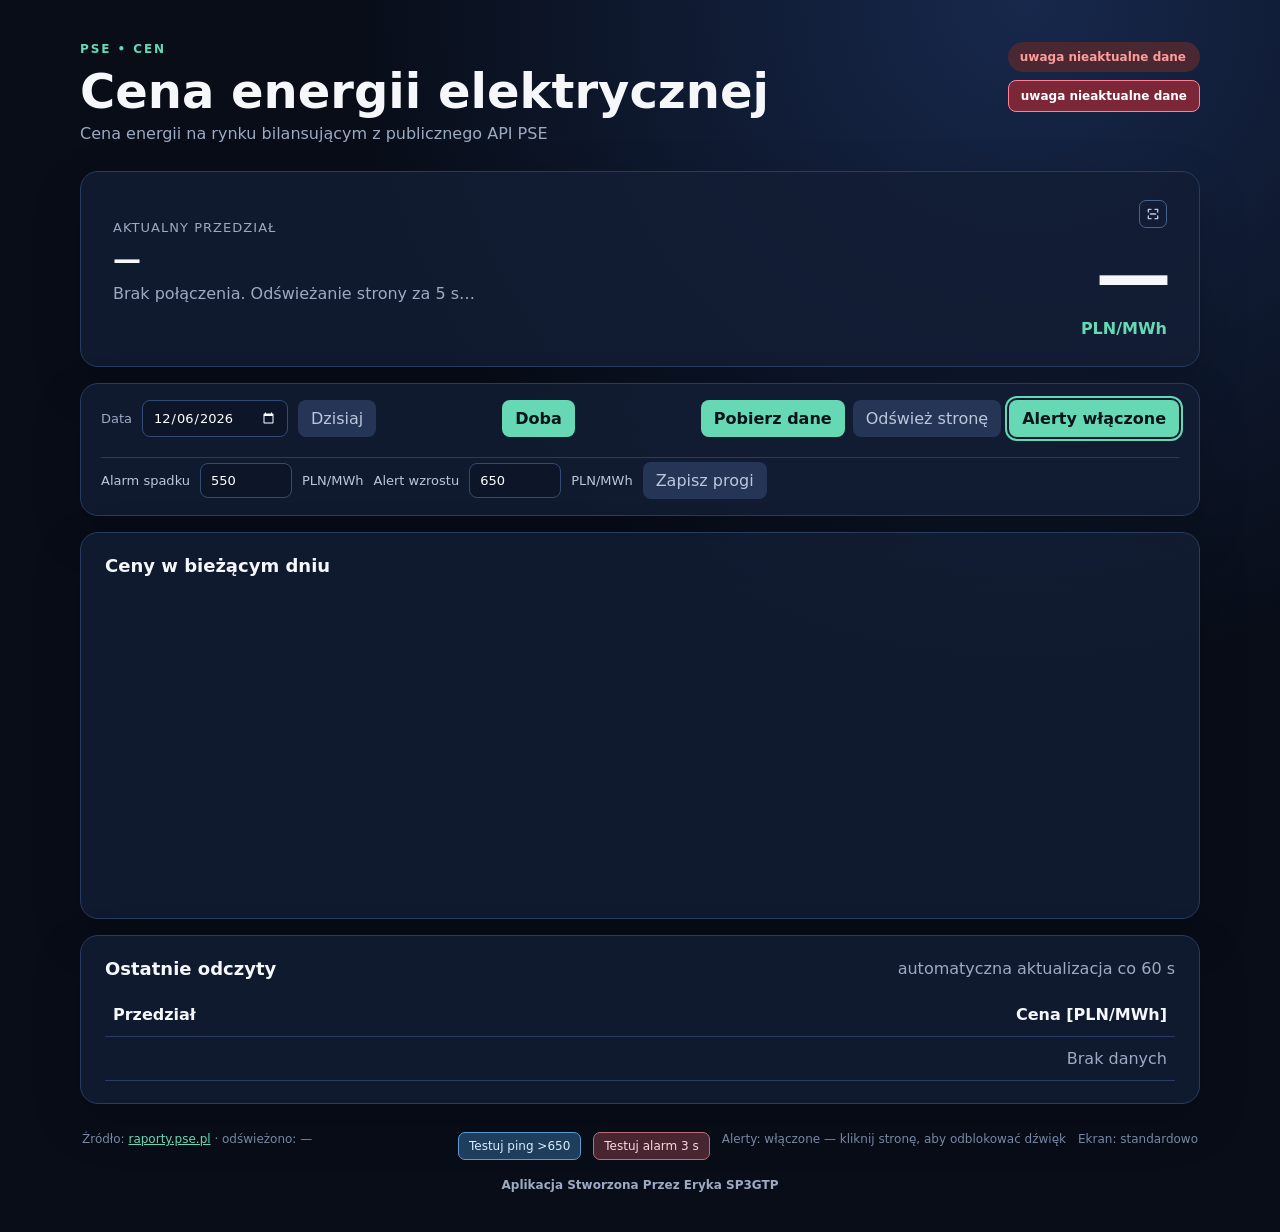
==== index.html @ d74b35da "Automatycznie odswiez strone po bledzie polaczenia Co-authored-by: Copilot <223556219+Copilot@users." ====
<!doctype html>
<html lang="pl">
  <head>
    <meta charset="UTF-8" />
    <meta name="viewport" content="width=device-width, initial-scale=1.0" />
    <meta name="theme-color" content="#0b1324" />
    <meta http-equiv="Content-Security-Policy" content="default-src 'self'; connect-src https://api.raporty.pse.pl; style-src 'self'; script-src 'self'; img-src 'self' data:; font-src 'self'; base-uri 'none'; form-action 'self'" />
    <title>Cena energii PSE</title>
    <link rel="stylesheet" href="./styles.css?v=price-window-link" />
  </head>
  <body>
    <main class="shell">
      <header class="header">
        <div>
          <p class="eyebrow">PSE • CEN</p>
          <h1>Cena energii elektrycznej</h1>
          <p class="subtitle">Cena energii na rynku bilansującym z publicznego API PSE</p>
        </div>
        <div>
          <div id="connection-status" class="status status-loading">Ładowanie…</div>
          <div id="sync-watchdog" class="sync-watchdog" role="status" hidden>uwaga nieaktualne dane</div>
        </div>
      </header>

      <section class="hero card">
        <div>
          <p class="label">Aktualny przedział</p>
          <p id="current-period" class="period">—</p>
          <p id="updated-at" class="muted">Oczekiwanie na dane…</p>
        </div>
        <div class="price-wrap">
          <a id="price-popup-button" class="price-popup-button" href="./price-window.html" target="pse-current-price" aria-label="Otwórz okno z aktualną ceną" title="Pokaż samą cenę">
            <svg viewBox="0 0 24 24" aria-hidden="true" focusable="false">
              <path d="M5 9V5h4M15 5h4v4M19 15v4h-4M9 19H5v-4M8 12h8" />
            </svg>
          </a>
          <span id="current-price" class="price">—</span>
          <span class="unit">PLN/MWh</span>
        </div>
      </section>

      <section class="toolbar card">
        <div class="date-controls">
          <label>
            Data
            <input id="date-input" type="date" />
          </label>
          <button type="button" id="today-button" class="secondary">Dzisiaj</button>
        </div>
        <div class="tabs" role="tablist" aria-label="Zakres danych">
          <button class="tab active" data-range="minute">Doba</button>
        </div>
        <div class="actions">
          <button type="button" id="refresh-button" class="refresh">Pobierz dane</button>
          <button type="button" id="reload-page-button" class="secondary">Odśwież stronę</button>
          <button type="button" id="alert-button" class="secondary" aria-pressed="false">Włącz alerty</button>
        </div>
        <div class="thresholds" aria-label="Progi alarmów">
          <label>Alarm spadku <input id="fall-threshold" type="number" min="0" step="1" value="550" /> PLN/MWh</label>
          <label>Alert wzrostu <input id="rise-threshold" type="number" min="0" step="1" value="650" /> PLN/MWh</label>
          <button type="button" id="save-thresholds" class="secondary">Zapisz progi</button>
        </div>
      </section>

      <section class="card chart-card">
        <div class="section-heading">
          <h2 id="chart-title">Ceny w bieżącym dniu</h2>
          <span id="record-count" class="muted"></span>
        </div>
        <div class="chart-scroll">
          <svg id="chart" viewBox="0 0 900 300" role="img" aria-label="Wykres cen energii"></svg>
          <div id="chart-tooltip" class="chart-tooltip" hidden></div>
        </div>
      </section>

      <section class="card table-card">
        <div class="section-heading">
          <h2>Ostatnie odczyty</h2>
          <span class="muted">automatyczna aktualizacja co 60 s</span>
        </div>
        <div class="table-wrap">
          <table>
            <thead><tr><th>Przedział</th><th>Cena [PLN/MWh]</th></tr></thead>
            <tbody id="data-table"><tr><td colspan="2" class="muted">Brak danych</td></tr></tbody>
          </table>
        </div>
      </section>

      <footer>
        Źródło: <a href="https://raporty.pse.pl/" target="_blank" rel="noreferrer">raporty.pse.pl</a>
        · odświeżono: <span id="footer-time">—</span>
        <span id="wake-lock-status" class="wake-lock">Ekran: standardowo</span>
        <span id="alert-status" class="wake-lock">Alerty: wyłączone</span>
        <button type="button" id="test-alarm-button" class="test-alarm">Testuj alarm 3 s</button>
        <button type="button" id="test-ping-button" class="test-ping">Testuj ping &gt;650</button>
        <div class="author-signature">Aplikacja Stworzona Przez Eryka SP3GTP</div>
      </footer>
    </main>
    <script src="./app.js?v=connection-auto-reload" defer></script>
  </body>
</html>
---- styles.css ----
:root {
  color-scheme: dark;
  font-family: Inter, ui-sans-serif, system-ui, -apple-system, sans-serif;
  background: #080d18;
  color: #f5f7fb;
}
* { box-sizing: border-box; }
body { margin: 0; min-width: 320px; background: radial-gradient(circle at 80% 0%, #17284c, #080d18 42%); }
.shell { width: min(1120px, calc(100% - 32px)); margin: 0 auto; padding: 42px 0 28px; }
.header, .section-heading, .toolbar, .hero { display: flex; align-items: center; justify-content: space-between; gap: 20px; }
.header { align-items: flex-start; margin-bottom: 28px; }
.eyebrow { color: #66d9b4; font-size: 12px; letter-spacing: .16em; font-weight: 800; margin: 0 0 10px; }
h1, h2, p { margin-top: 0; }
h1 { margin-bottom: 8px; font-size: clamp(28px, 5vw, 48px); line-height: 1.05; }
h2 { margin-bottom: 0; font-size: 18px; }
.subtitle, .muted { color: #9caac2; }
.subtitle { margin: 0; }
.card { background: rgba(19, 30, 53, .82); border: 1px solid #293b61; border-radius: 18px; box-shadow: 0 18px 50px rgba(0,0,0,.18); }
.hero { margin-bottom: 16px; padding: 28px 32px; }
.label { margin-bottom: 8px; color: #9caac2; font-size: 13px; text-transform: uppercase; letter-spacing: .08em; }
.period { margin-bottom: 8px; font-size: 28px; font-weight: 700; }
.price-wrap { position: relative; padding-top: 30px; text-align: right; }
.price { font-size: clamp(40px, 8vw, 76px); font-weight: 800; letter-spacing: -.06em; }
.price-low { color: #ff667d; }
.price-high { color: #66d9b4; }
.unit { display: block; color: #66d9b4; font-weight: 700; }
.price-popup-button { position: absolute; top: 0; right: 0; display: grid; width: 28px; height: 28px; padding: 5px; color: #bbc7db; background: transparent; border: 1px solid #49628f; border-radius: 7px; text-decoration: none; }
.price-popup-button:hover { color: #07131b; background: #66d9b4; border-color: #66d9b4; }
.price-popup-button:focus-visible { outline: 2px solid #fff; outline-offset: 2px; }
.price-popup-button svg { width: 100%; height: 100%; fill: none; stroke: currentColor; stroke-linecap: round; stroke-linejoin: round; stroke-width: 2; }
.status { padding: 8px 12px; border-radius: 99px; font-size: 12px; font-weight: 700; white-space: nowrap; }
.status-loading { color: #f5c76b; background: #483b1f; }
.status-ok { color: #66d9b4; background: #173c39; }
.status-error { color: #ff9b9b; background: #492832; }
.sync-watchdog { margin-top: 8px; padding: 8px 12px; color: #fff; background: #7b2737; border: 1px solid #ff8395; border-radius: 8px; font-size: 12px; font-weight: 800; text-align: center; }
.toolbar { flex-wrap: wrap; margin-bottom: 16px; padding: 16px 20px; }
.thresholds { display: flex; align-items: center; gap: 10px; flex-wrap: wrap; width: 100%; padding-top: 4px; border-top: 1px solid #293b61; }
.thresholds label { color: #bbc7db; }
.thresholds input { width: 92px; }
label { display: flex; align-items: center; gap: 10px; color: #9caac2; font-size: 13px; }
input, button { font: inherit; }
input { padding: 9px 10px; color: #fff; background: #0d1629; border: 1px solid #344a75; border-radius: 8px; }
.tabs { display: flex; gap: 6px; flex-wrap: wrap; }
button { cursor: pointer; border: 0; }
.tab, .refresh { padding: 9px 13px; border-radius: 8px; color: #bbc7db; background: #172541; }
.tab.active, .refresh { color: #07131b; background: #66d9b4; font-weight: 800; }
.refresh:hover, .secondary:hover { background: #8aebca; }
.refresh:focus-visible, .secondary:focus-visible, .test-alarm:focus-visible, .test-ping:focus-visible,
.refresh.is-active, .secondary.is-active { outline: 2px solid #fff; outline-offset: 2px; transform: translateY(-1px); }
.actions { display: flex; gap: 8px; flex-wrap: wrap; }
.secondary { padding: 9px 13px; border-radius: 8px; color: #bbc7db; background: #243556; }
.date-controls { display: flex; align-items: end; gap: 10px; }
.secondary.is-enabled { color: #07131b; background: #66d9b4; font-weight: 800; outline: 2px solid #66d9b4; outline-offset: 2px; }
.chart-card, .table-card { padding: 22px 24px; margin-bottom: 16px; }
.chart-scroll { position: relative; overflow-x: auto; margin-top: 20px; }
#chart { display: block; width: 100%; min-width: 680px; height: 300px; }
.grid-line { stroke: #2b3d62; stroke-width: 1; }
.chart-line { fill: none; stroke: #66d9b4; stroke-width: 3; }
.chart-area { fill: url(#area); }
.chart-dot { fill: #66d9b4; }
.axis-label { fill: #9caac2; font-size: 11px; }
.axis-title { fill: #bbc7db; font-size: 12px; font-weight: 700; }
.chart-axis { stroke: #7890b7; stroke-width: 1.5; }
.zero-line { stroke: #ffb5a4; stroke-width: 1.5; stroke-dasharray: 6 6; opacity: .95; }
.zero-label { fill: #ffb5a4; font-weight: 700; }
.chart-point { fill: #66d9b4; stroke: #07131b; stroke-width: 2; cursor: crosshair; }
.chart-point:hover { fill: #fff; r: 6; }
.chart-tooltip { position: absolute; z-index: 2; padding: 7px 9px; color: #fff; background: #0b1324; border: 1px solid #66d9b4; border-radius: 7px; box-shadow: 0 5px 16px #0008; font-size: 12px; pointer-events: none; white-space: nowrap; }
.table-wrap { overflow-x: auto; margin-top: 14px; }
table { width: 100%; border-collapse: collapse; }
th, td { padding: 12px 8px; border-bottom: 1px solid #293b61; text-align: left; }
th:last-child, td:last-child { text-align: right; }
footer { padding: 12px 2px; color: #7787a4; font-size: 12px; }
.author-signature { clear: both; padding-top: 18px; color: #9caac2; text-align: center; font-weight: 700; }
.wake-lock { float: right; margin-left: 12px; }
.test-alarm { float: right; margin-left: 12px; padding: 6px 10px; border: 1px solid #b86d78; border-radius: 7px; color: #ffd7dc; background: #472632; font-size: 12px; }
.test-alarm:hover { background: #63303d; }
.test-ping { float: right; margin-left: 12px; padding: 6px 10px; border: 1px solid #5c9bd1; border-radius: 7px; color: #d8edff; background: #1f3d5c; font-size: 12px; }
.test-ping:hover { background: #2c5a82; }
a { color: #66d9b4; }
@media (max-width: 650px) {
  .shell { width: min(100% - 20px, 1120px); padding-top: 24px; }
  .header, .hero { align-items: flex-start; flex-direction: column; }
  .price-wrap { text-align: left; }
  .toolbar { align-items: flex-start; flex-direction: column; }
  .actions { width: 100%; }
  .actions button { flex: 1; }
  .thresholds { align-items: stretch; flex-direction: column; }
  .thresholds label { justify-content: space-between; }
  .thresholds button { width: 100%; }
  .wake-lock { float: none; display: block; margin: 6px 0 0; }
  .test-alarm { float: none; margin: 8px 0 0; }
  .test-ping { float: none; margin: 8px 0 0; }
}
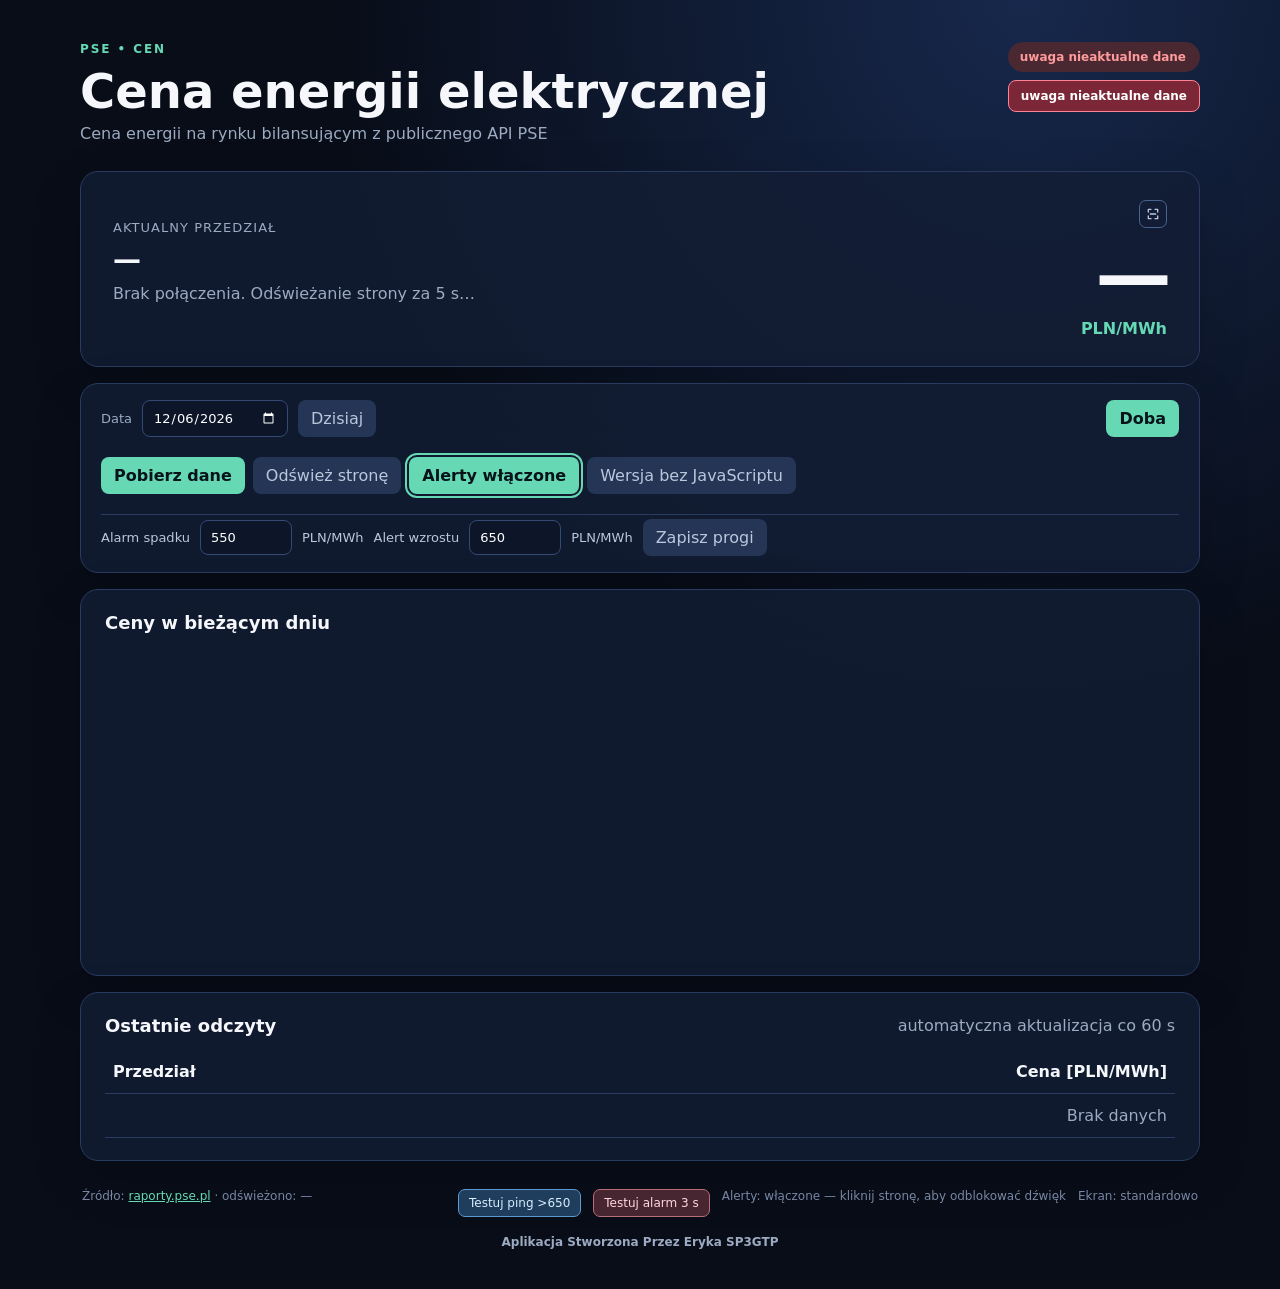
==== commit f4b01578: "Add link to JavaScript-free price page Co-authored-by: Copilot <223556219+Copilot@users.noreply.gith" ====
--- a/index.html
+++ b/index.html
@@ -54,6 +54,7 @@
           <button type="button" id="refresh-button" class="refresh">Pobierz dane</button>
           <button type="button" id="reload-page-button" class="secondary">Odśwież stronę</button>
           <button type="button" id="alert-button" class="secondary" aria-pressed="false">Włącz alerty</button>
+          <a class="secondary" href="./cenypsev2/" aria-label="Otwórz statyczną wersję strony bez JavaScriptu">Wersja bez JavaScriptu</a>
         </div>
         <div class="thresholds" aria-label="Progi alarmów">
           <label>Alarm spadku <input id="fall-threshold" type="number" min="0" step="1" value="550" /> PLN/MWh</label>
--- a/styles.css
+++ b/styles.css
@@ -48,6 +48,7 @@
 .refresh:focus-visible, .secondary:focus-visible, .test-alarm:focus-visible, .test-ping:focus-visible,
 .refresh.is-active, .secondary.is-active { outline: 2px solid #fff; outline-offset: 2px; transform: translateY(-1px); }
 .actions { display: flex; gap: 8px; flex-wrap: wrap; }
+.actions a { display: inline-flex; align-items: center; text-decoration: none; }
 .secondary { padding: 9px 13px; border-radius: 8px; color: #bbc7db; background: #243556; }
 .date-controls { display: flex; align-items: end; gap: 10px; }
 .secondary.is-enabled { color: #07131b; background: #66d9b4; font-weight: 800; outline: 2px solid #66d9b4; outline-offset: 2px; }
@@ -84,7 +85,7 @@
   .price-wrap { text-align: left; }
   .toolbar { align-items: flex-start; flex-direction: column; }
   .actions { width: 100%; }
-  .actions button { flex: 1; }
+  .actions button, .actions a { flex: 1; justify-content: center; }
   .thresholds { align-items: stretch; flex-direction: column; }
   .thresholds label { justify-content: space-between; }
   .thresholds button { width: 100%; }
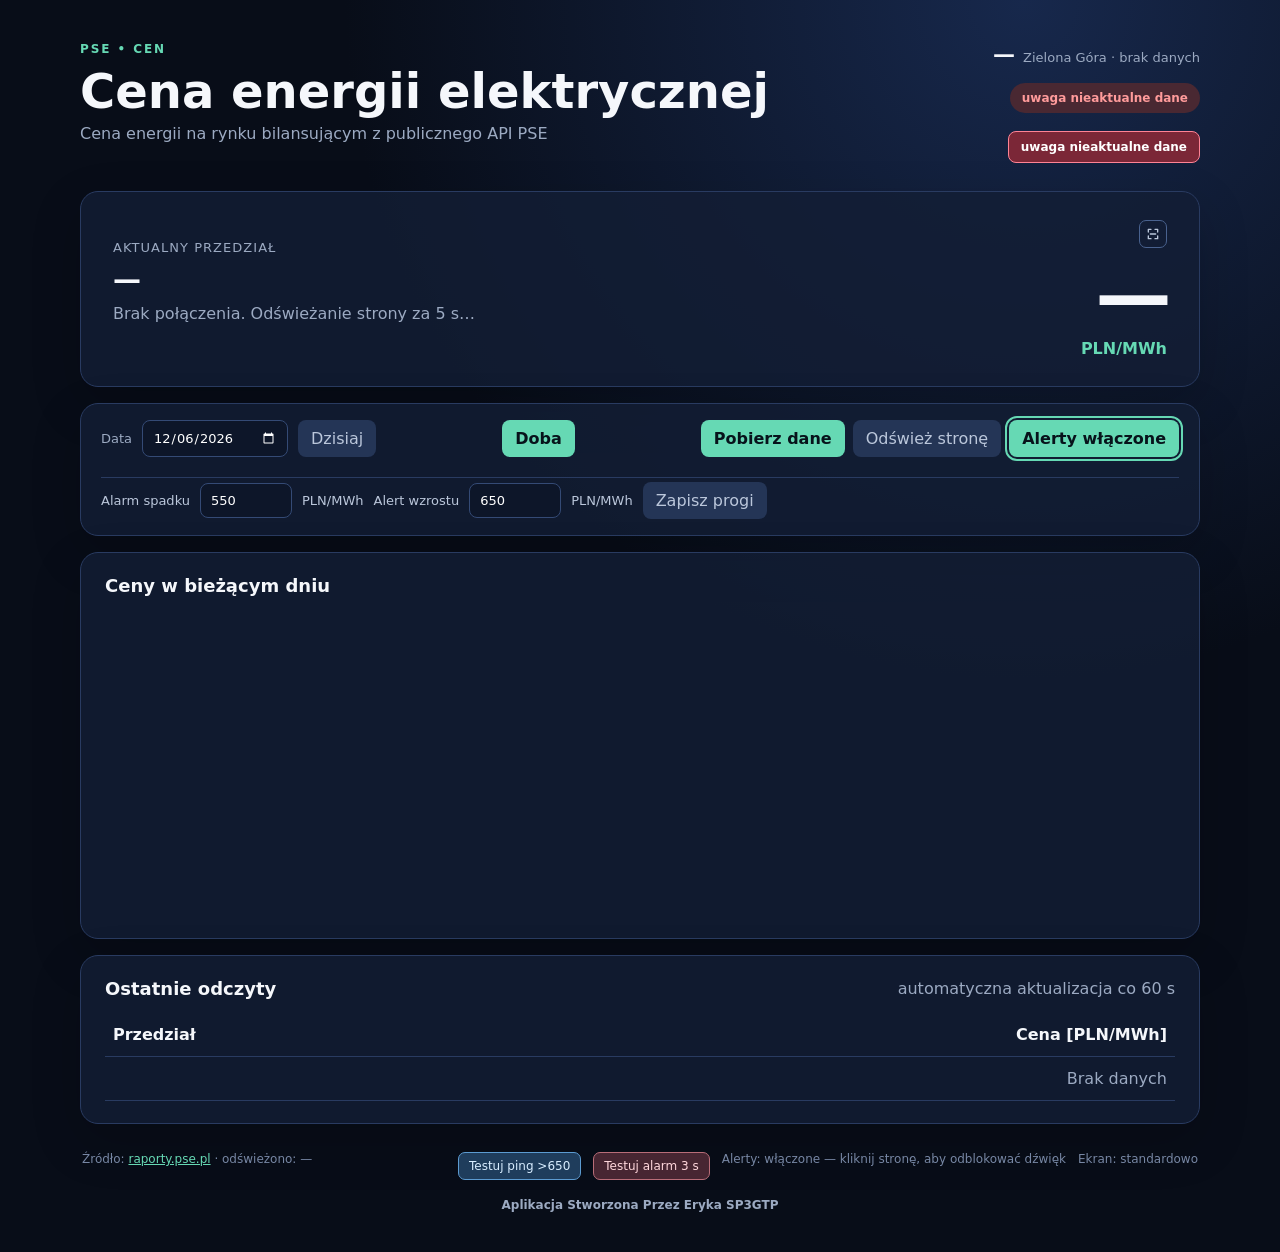
==== commit 3c999e73: "Add Zielona Gora weather widget, red negative prices on chart, remove no-JS button Co-authored-by: C" ====
--- a/index.html
+++ b/index.html
@@ -4,7 +4,7 @@
     <meta charset="UTF-8" />
     <meta name="viewport" content="width=device-width, initial-scale=1.0" />
     <meta name="theme-color" content="#0b1324" />
-    <meta http-equiv="Content-Security-Policy" content="default-src 'self'; connect-src https://api.raporty.pse.pl; style-src 'self'; script-src 'self'; img-src 'self' data:; font-src 'self'; base-uri 'none'; form-action 'self'" />
+    <meta http-equiv="Content-Security-Policy" content="default-src 'self'; connect-src https://api.raporty.pse.pl https://api.open-meteo.com; style-src 'self'; script-src 'self'; img-src 'self' data:; font-src 'self'; base-uri 'none'; form-action 'self'" />
     <title>Cena energii PSE</title>
     <link rel="stylesheet" href="./styles.css?v=price-window-link" />
   </head>
@@ -16,7 +16,11 @@
           <h1>Cena energii elektrycznej</h1>
           <p class="subtitle">Cena energii na rynku bilansującym z publicznego API PSE</p>
         </div>
-        <div>
+        <div class="header-right">
+          <div id="weather" class="weather" aria-label="Pogoda w Zielonej Górze">
+            <div class="weather-now"><span id="weather-temp">—</span><span id="weather-desc" class="muted">Zielona Góra</span></div>
+            <div id="weather-forecast" class="weather-forecast"></div>
+          </div>
           <div id="connection-status" class="status status-loading">Ładowanie…</div>
           <div id="sync-watchdog" class="sync-watchdog" role="status" hidden>uwaga nieaktualne dane</div>
         </div>
@@ -54,7 +58,6 @@
           <button type="button" id="refresh-button" class="refresh">Pobierz dane</button>
           <button type="button" id="reload-page-button" class="secondary">Odśwież stronę</button>
           <button type="button" id="alert-button" class="secondary" aria-pressed="false">Włącz alerty</button>
-          <a class="secondary" href="./cenypsev2/" aria-label="Otwórz statyczną wersję strony bez JavaScriptu">Wersja bez JavaScriptu</a>
         </div>
         <div class="thresholds" aria-label="Progi alarmów">
           <label>Alarm spadku <input id="fall-threshold" type="number" min="0" step="1" value="550" /> PLN/MWh</label>
@@ -98,5 +101,6 @@
       </footer>
     </main>
     <script src="./app.js?v=connection-auto-reload" defer></script>
+    <script src="./weather.js" defer></script>
   </body>
 </html>
--- a/styles.css
+++ b/styles.css
@@ -9,6 +9,14 @@
 .shell { width: min(1120px, calc(100% - 32px)); margin: 0 auto; padding: 42px 0 28px; }
 .header, .section-heading, .toolbar, .hero { display: flex; align-items: center; justify-content: space-between; gap: 20px; }
 .header { align-items: flex-start; margin-bottom: 28px; }
+.header-right { display: flex; flex-direction: column; align-items: flex-end; gap: 10px; }
+.weather { text-align: right; font-size: 13px; }
+.weather-now { display: flex; gap: 8px; justify-content: flex-end; align-items: baseline; }
+#weather-temp { font-size: 22px; font-weight: 700; }
+.weather-forecast { display: flex; gap: 10px; margin-top: 6px; color: #9caac2; font-size: 12px; }
+.weather-forecast div { display: flex; flex-direction: column; align-items: center; min-width: 34px; }
+.weather-forecast b { color: #f5f7fb; font-weight: 600; }
+@media (max-width: 720px) { .header-right, .weather, .weather-now { align-items: flex-start; text-align: left; justify-content: flex-start; } .weather-forecast { flex-wrap: wrap; } }
 .eyebrow { color: #66d9b4; font-size: 12px; letter-spacing: .16em; font-weight: 800; margin: 0 0 10px; }
 h1, h2, p { margin-top: 0; }
 h1 { margin-bottom: 8px; font-size: clamp(28px, 5vw, 48px); line-height: 1.05; }
@@ -56,8 +64,11 @@
 .chart-scroll { position: relative; overflow-x: auto; margin-top: 20px; }
 #chart { display: block; width: 100%; min-width: 680px; height: 300px; }
 .grid-line { stroke: #2b3d62; stroke-width: 1; }
-.chart-line { fill: none; stroke: #66d9b4; stroke-width: 3; }
+.chart-line { fill: none; stroke: url(#line-split); stroke-width: 3; }
 .chart-area { fill: url(#area); }
+.chart-area-negative { fill: #ff4d4f; fill-opacity: .2; }
+.chart-point.negative { fill: #ff4d4f; }
+.chart-point.negative:hover { fill: #fff; }
 .chart-dot { fill: #66d9b4; }
 .axis-label { fill: #9caac2; font-size: 11px; }
 .axis-title { fill: #bbc7db; font-size: 12px; font-weight: 700; }
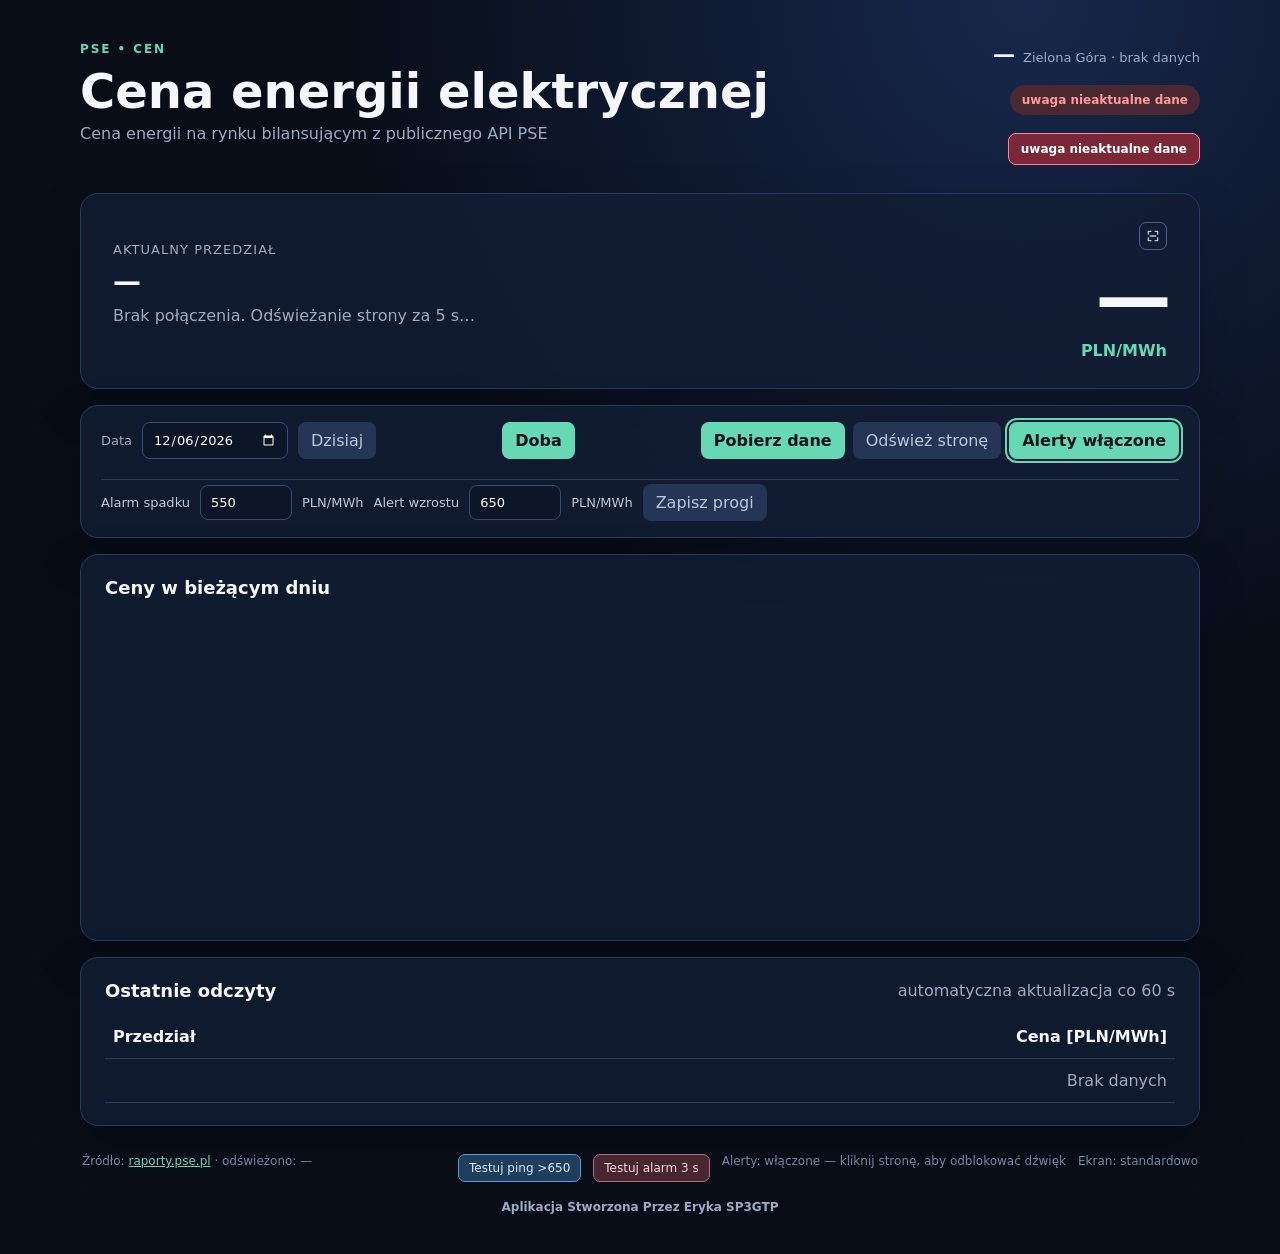
==== commit fbc41930: "Show weather forecast as icon tiles Co-authored-by: Copilot <223556219+Copilot@users.noreply.github." ====
--- a/index.html
+++ b/index.html
@@ -6,7 +6,7 @@
     <meta name="theme-color" content="#0b1324" />
     <meta http-equiv="Content-Security-Policy" content="default-src 'self'; connect-src https://api.raporty.pse.pl https://api.open-meteo.com; style-src 'self'; script-src 'self'; img-src 'self' data:; font-src 'self'; base-uri 'none'; form-action 'self'" />
     <title>Cena energii PSE</title>
-    <link rel="stylesheet" href="./styles.css?v=price-window-link" />
+    <link rel="stylesheet" href="./styles.css?v=weather-tiles" />
   </head>
   <body>
     <main class="shell">
@@ -101,6 +101,6 @@
       </footer>
     </main>
     <script src="./app.js?v=connection-auto-reload" defer></script>
-    <script src="./weather.js" defer></script>
+    <script src="./weather.js?v=tiles" defer></script>
   </body>
 </html>
--- a/styles.css
+++ b/styles.css
@@ -13,9 +13,10 @@
 .weather { text-align: right; font-size: 13px; }
 .weather-now { display: flex; gap: 8px; justify-content: flex-end; align-items: baseline; }
 #weather-temp { font-size: 22px; font-weight: 700; }
-.weather-forecast { display: flex; gap: 10px; margin-top: 6px; color: #9caac2; font-size: 12px; }
-.weather-forecast div { display: flex; flex-direction: column; align-items: center; min-width: 34px; }
-.weather-forecast b { color: #f5f7fb; font-weight: 600; }
+.weather-forecast { display: flex; gap: 6px; margin-top: 8px; color: #9caac2; font-size: 11px; }
+.weather-tile { display: flex; flex-direction: column; align-items: center; gap: 2px; min-width: 44px; padding: 6px 4px; background: rgba(19, 30, 53, .82); border: 1px solid #293b61; border-radius: 10px; }
+.weather-icon { font-size: 18px; line-height: 1.2; }
+.weather-tile b { color: #f5f7fb; font-size: 13px; font-weight: 600; }
 @media (max-width: 720px) { .header-right, .weather, .weather-now { align-items: flex-start; text-align: left; justify-content: flex-start; } .weather-forecast { flex-wrap: wrap; } }
 .eyebrow { color: #66d9b4; font-size: 12px; letter-spacing: .16em; font-weight: 800; margin: 0 0 10px; }
 h1, h2, p { margin-top: 0; }
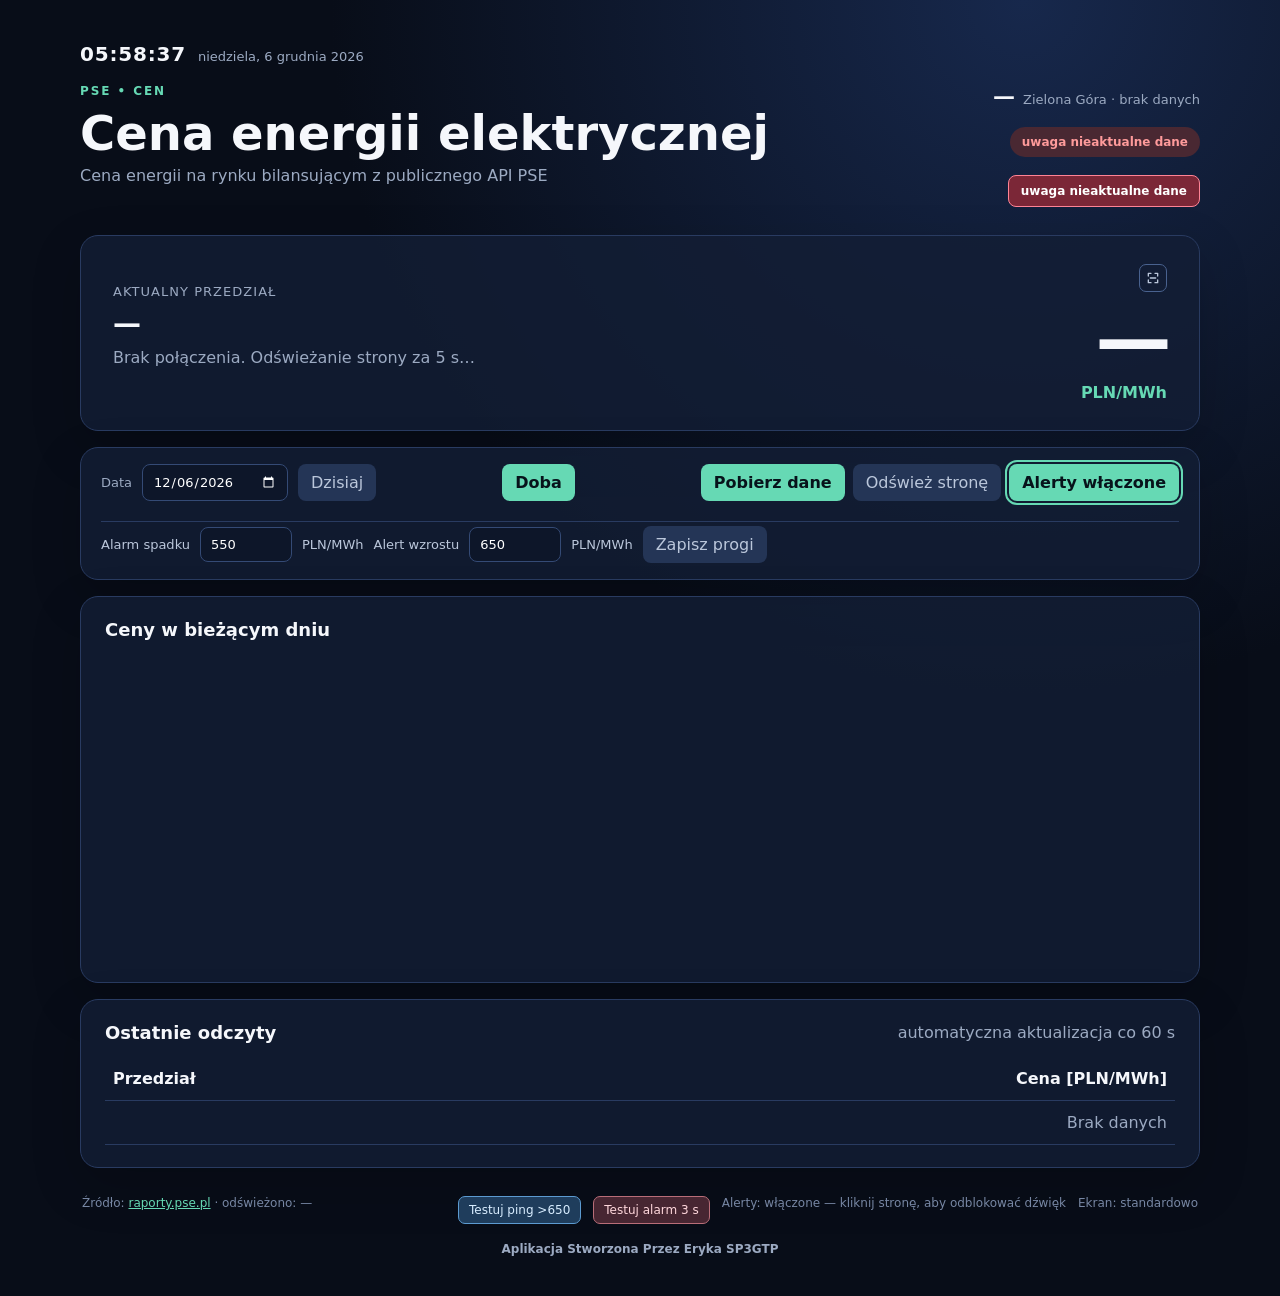
==== commit 7c0d7794: "Add clock at top of page Co-authored-by: Copilot <223556219+Copilot@users.noreply.github.com>" ====
--- a/index.html
+++ b/index.html
@@ -6,10 +6,14 @@
     <meta name="theme-color" content="#0b1324" />
     <meta http-equiv="Content-Security-Policy" content="default-src 'self'; connect-src https://api.raporty.pse.pl https://api.open-meteo.com; style-src 'self'; script-src 'self'; img-src 'self' data:; font-src 'self'; base-uri 'none'; form-action 'self'" />
     <title>Cena energii PSE</title>
-    <link rel="stylesheet" href="./styles.css?v=weather-tiles" />
+    <link rel="stylesheet" href="./styles.css?v=clock" />
   </head>
   <body>
     <main class="shell">
+      <div class="clock" role="timer" aria-label="Aktualny czas w Polsce">
+        <span id="clock-time">--:--:--</span>
+        <span id="clock-date" class="muted"></span>
+      </div>
       <header class="header">
         <div>
           <p class="eyebrow">PSE • CEN</p>
@@ -100,7 +104,7 @@
         <div class="author-signature">Aplikacja Stworzona Przez Eryka SP3GTP</div>
       </footer>
     </main>
-    <script src="./app.js?v=connection-auto-reload" defer></script>
-    <script src="./weather.js?v=tiles" defer></script>
+    <script src="./app.js?v=clock" defer></script>
+    <script src="./weather.js?v=refresh-fix" defer></script>
   </body>
 </html>
--- a/styles.css
+++ b/styles.css
@@ -18,6 +18,9 @@
 .weather-icon { font-size: 18px; line-height: 1.2; }
 .weather-tile b { color: #f5f7fb; font-size: 13px; font-weight: 600; }
 @media (max-width: 720px) { .header-right, .weather, .weather-now { align-items: flex-start; text-align: left; justify-content: flex-start; } .weather-forecast { flex-wrap: wrap; } }
+.clock { display: flex; align-items: baseline; gap: 12px; margin-bottom: 18px; font-variant-numeric: tabular-nums; }
+#clock-time { font-size: 20px; font-weight: 700; letter-spacing: .04em; }
+#clock-date { font-size: 13px; }
 .eyebrow { color: #66d9b4; font-size: 12px; letter-spacing: .16em; font-weight: 800; margin: 0 0 10px; }
 h1, h2, p { margin-top: 0; }
 h1 { margin-bottom: 8px; font-size: clamp(28px, 5vw, 48px); line-height: 1.05; }
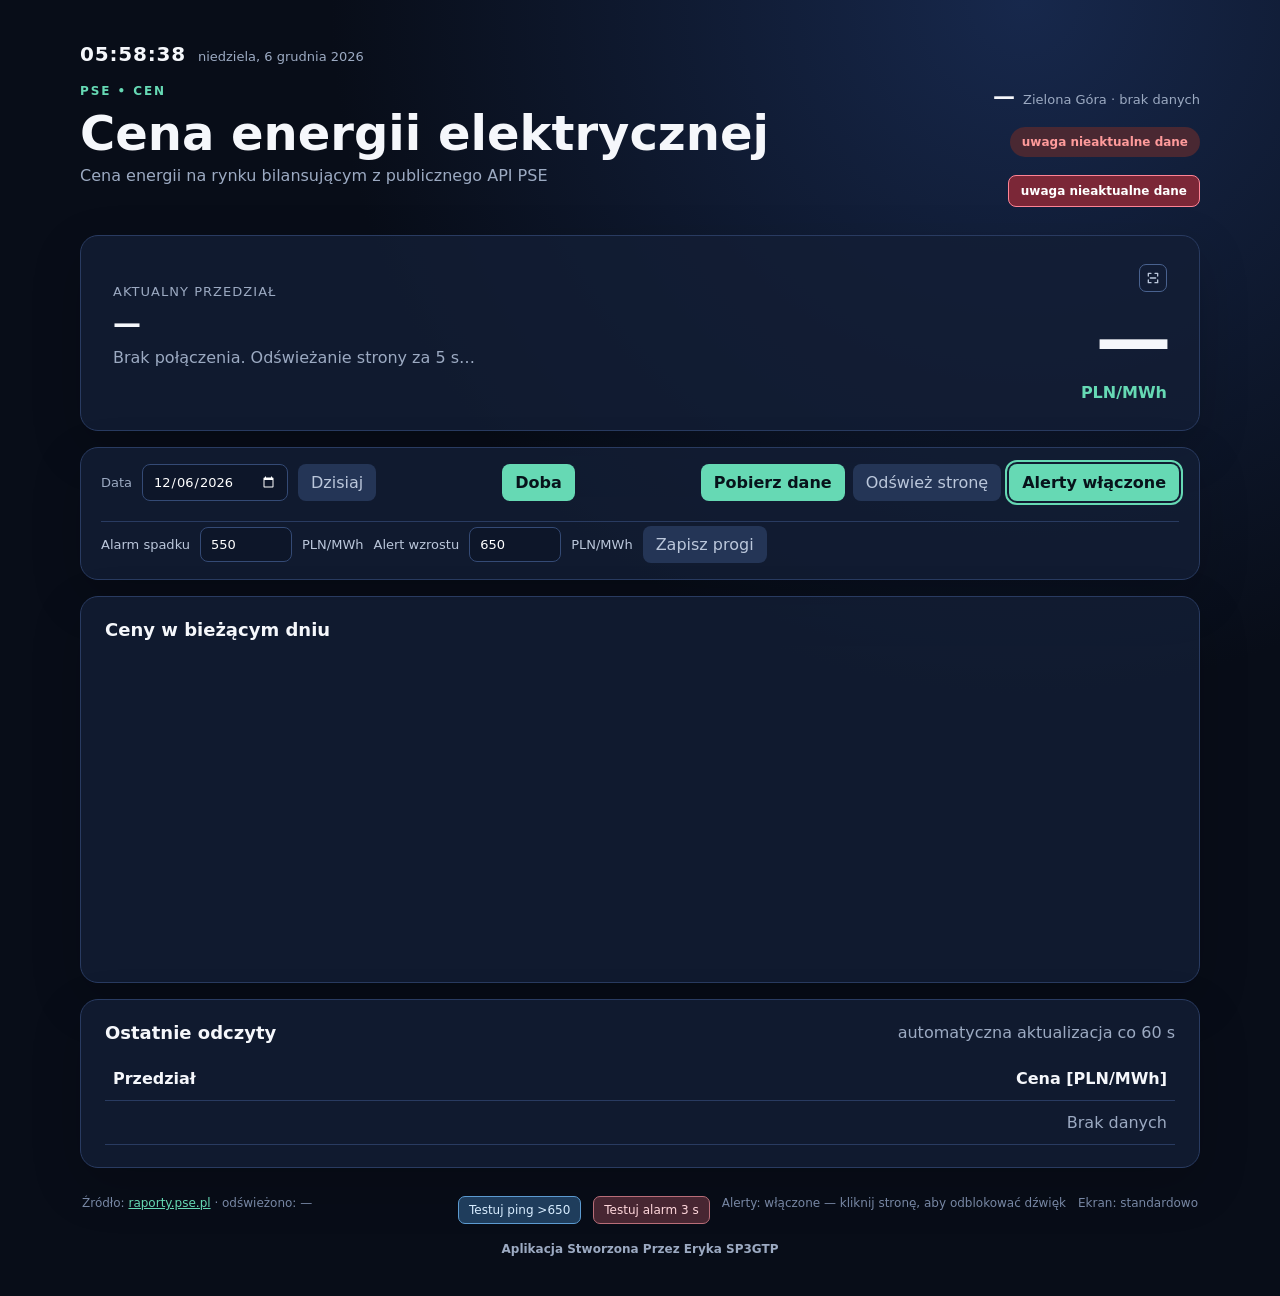
==== commit 89088abd: "Show last sync time in Europe/Warsaw timezone Co-authored-by: Copilot <223556219+Copilot@users.norep" ====
--- a/index.html
+++ b/index.html
@@ -104,7 +104,7 @@
         <div class="author-signature">Aplikacja Stworzona Przez Eryka SP3GTP</div>
       </footer>
     </main>
-    <script src="./app.js?v=clock" defer></script>
+    <script src="./app.js?v=sync-tz" defer></script>
     <script src="./weather.js?v=refresh-fix" defer></script>
   </body>
 </html>
